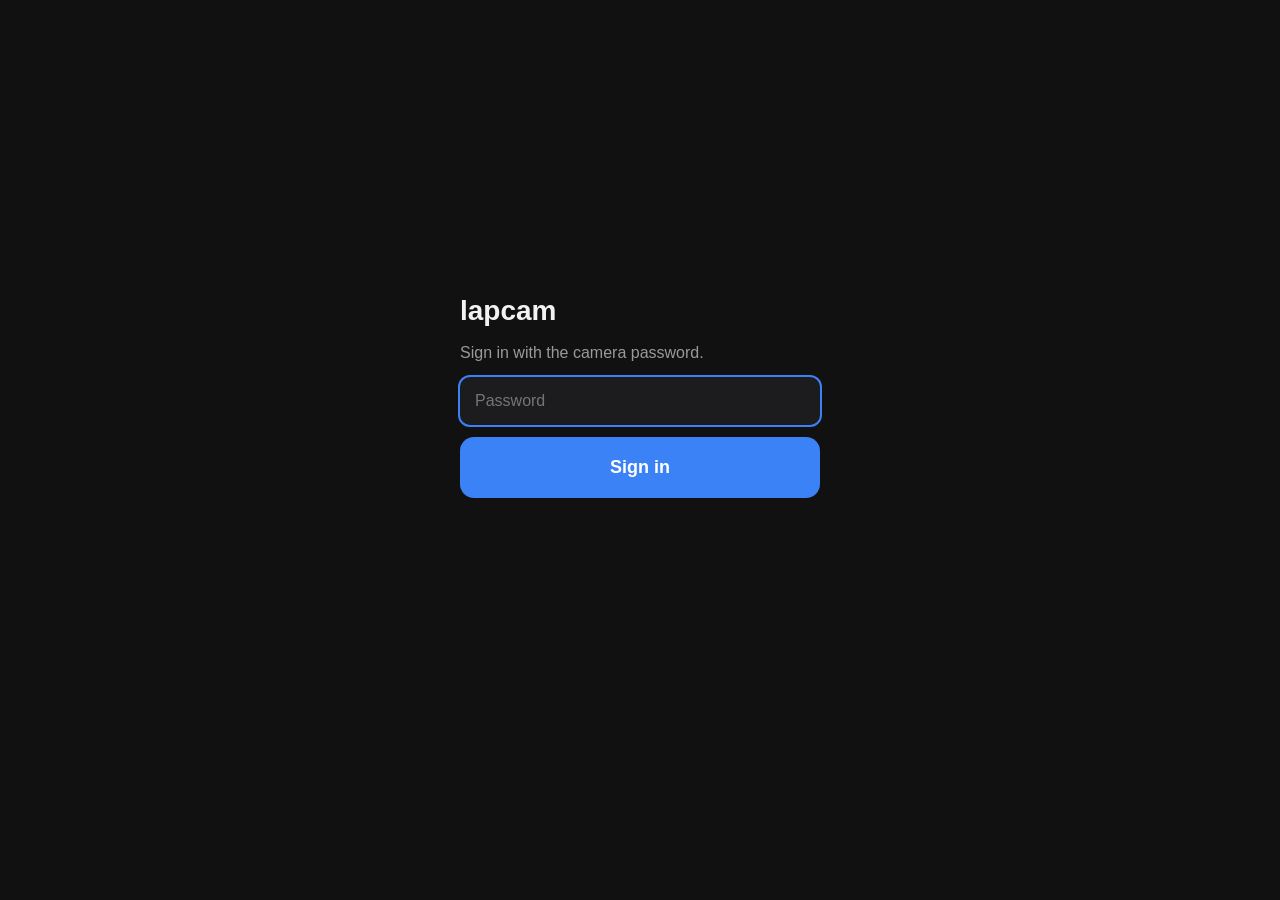
==== device/lapcam/static/index.html @ 96cc1e4d "feat: 版の表示を Camera カードから画面の下部へ (Reboot / Sign out の下に小さく lapcam の版・イメージの版・Thingino の版、不一致は赤)。サインイン画面" ====
<!doctype html>
<html lang="en">
<head>
<meta charset="utf-8">
<meta name="viewport" content="width=device-width, initial-scale=1, viewport-fit=cover">
<meta name="apple-mobile-web-app-capable" content="yes">
<meta name="theme-color" content="#111">
<title>lapcam</title>
<link rel="stylesheet" href="app.css">
</head>
<body>

<section id="login" class="screen hidden">
  <form id="login-form" autocomplete="on">
    <h1>lapcam</h1>
    <p>Sign in with the camera password.</p>
    <input id="password" type="password" name="password" placeholder="Password" autocomplete="current-password" autofocus>
    <button type="submit" class="big">Sign in</button>
    <p id="login-error" class="error"></p>
    <p class="version" id="login-version"></p>
  </form>
</section>

<section id="app" class="screen hidden">
  <div id="preview-box">
    <img id="preview" alt="preview">
    <video id="preview-video" class="hidden" muted playsinline autoplay></video>
    <div id="preview-off" class="overlay-msg hidden">No preview</div>
  </div>
  <div class="side">
  <div class="badges">
    <span id="badge-live" class="badge live hidden">LIVE <span class="t">0:00</span></span>
    <span id="badge-rec" class="badge rec hidden">REC <span class="t">0:00</span></span>
    <span id="badge-idle" class="badge idle">Off air</span>
    <button id="btn-preview-mode" class="small modebtn" title="Switch between smooth video and still pictures">Video</button>
  </div>

  <div class="actions">
    <button id="btn-live" class="big">Go live</button>
    <button id="btn-rec" class="big">Record</button>
  </div>
  <p id="action-msg" class="msg"></p>
  <p id="status-errors" class="msg"></p>

  <div class="cards">
    <div class="card">
      <div class="label">Stream</div>
      <div class="value"><span id="st-fps">-</span> fps · <span id="st-kbps">-</span> kb/s</div>
      <div class="sub">sent <span id="st-tx">-</span> kb/s · restarts <span id="st-restarts">-</span></div>
    </div>
    <div class="card">
      <div class="label">Profile</div>
      <div class="value" id="st-profile">-</div>
      <div class="sub">auto start <span id="st-autostart">-</span></div>
    </div>
    <div class="card">
      <div class="label">Picture</div>
      <div class="toggles">
        <button id="btn-hflip" class="toggle">Flip left/right</button>
        <button id="btn-vflip" class="toggle">Flip up/down</button>
      </div>
    </div>
    <div class="card wide">
      <div class="label">Camera</div>
      <div class="value"><span id="hostname">camera</span> <span class="dim" id="st-ip">-</span></div>
      <div class="sub">Wi-Fi: <span id="st-wifi">-</span></div>
      <div class="sub">SD card: <span id="st-sd">-</span></div>
      <div class="sub">up <span id="st-uptime">-</span> · load <span id="st-load">-</span> · free memory <span id="st-mem">-</span> MB</div>
    </div>
  </div>
  <p id="ap-banner" class="banner hidden">Access point mode: the camera is on its own Wi-Fi "lapcam". Fix the Wi-Fi settings in the Wi-Fi tab, then reboot to join them.</p>
  <p class="foot"><button id="btn-reboot" class="small">Reboot camera</button> <button id="btn-logout" class="small">Sign out</button></p>
  <p class="foot version" id="st-version">lapcam</p>
  </div><!-- /side -->
</section>

<section id="sheet-stream" class="sheet hidden">
  <header><div class="title">Stream</div></header>
  <div class="sheet-body">
    <h2>Stream keys</h2>
    <p class="help">One profile is active. Changing the active one or its key restarts the stream (a few seconds off air).</p>
    <div id="profiles"></div>
    <div class="row">
      <button id="btn-add-profile">Add profile</button>
      <button id="btn-save-profiles" class="primary">Save</button>
    </div>
    <p id="profiles-msg" class="msg"></p>

    <h2>Start at boot</h2>
    <div class="row">
      <button id="btn-autostart" class="toggle">Start streaming when the camera boots</button>
    </div>

    <h2>Video quality</h2>
    <p class="help">Applying restarts the camera's encoder: the stream and the recording stop for about 10 seconds and come back by themselves.</p>
    <div id="quality" class="panel"></div>
    <p id="quality-msg" class="msg"></p>

    <h2>Stream log</h2>
    <pre id="log">-</pre>
  </div>
</section>

<section id="sheet-osd" class="sheet hidden">
  <div id="osd-preview-box">
    <img id="osd-preview" alt="preview">
    <div id="osd-layer"></div>
  </div>
  <div class="sheet-body">
    <p class="help">Drag an element to move it. It snaps to the edges. Tap one to change its size or what it shows. Every change is saved at once.</p>
    <div id="osd-chips" class="chips"></div>
    <div id="osd-panel" class="panel hidden"></div>
    <p id="osd-msg" class="msg"></p>
  </div>
</section>

<section id="sheet-rec" class="sheet hidden">
  <header><div class="title">Recordings</div></header>
  <div class="sheet-body">
    <div id="rec-player-box" class="hidden">
      <video id="rec-player" controls playsinline preload="metadata"></video>
      <div class="row"><span id="rec-player-title" class="help"></span><button id="rec-player-close" class="small">Close</button></div>
    </div>
    <h2>Recorder</h2>
    <p class="help">Each tap is saved at once. The clip length applies to the next recording you start.</p>
    <div id="rec-settings" class="panel"></div>
    <p id="rec-msg" class="msg"></p>
    <h2>Clips on the SD card</h2>
    <p id="rec-info" class="help">-</p>
    <div id="rec-bulk" class="bulk hidden">
      <span id="rec-bulk-info"></span>
      <button id="rec-bulk-zip">Download as zip</button>
      <button id="rec-bulk-delete" class="danger">Delete</button>
      <button id="rec-bulk-clear" class="small">Clear</button>
    </div>
    <div id="rec-list"></div>
  </div>
</section>

<section id="sheet-wifi" class="sheet hidden">
  <header><div class="title">Wi-Fi</div></header>
  <div class="sheet-body">
    <h2>Now</h2>
    <div class="card"><div class="value" id="wifi-current">-</div></div>
    <h2>Saved networks</h2>
    <p class="help">The camera joins the first one it finds, from the top. ▲ moves a network to the top.</p>
    <div id="wifi-list"></div>
    <div class="row"><button id="wifi-save" class="primary" disabled>No changes</button></div>
    <p id="wifi-sdnote" class="help"></p>
    <p id="wifi-msg" class="msg"></p>
    <h2>Add a network</h2>
    <p class="help">A scan pauses the camera's own Wi-Fi for a moment: the stream may stutter for a second.</p>
    <div class="row"><button id="wifi-scan">Scan</button></div>
    <div id="wifi-scan-list" class="chips"></div>
    <div class="panel">
      <input id="wifi-ssid" placeholder="Network name (SSID)" maxlength="32" autocapitalize="off" autocorrect="off">
      <input id="wifi-psk" type="password" placeholder="Password" autocomplete="off">
      <label class="active-row"><input type="checkbox" id="wifi-open"> <span>no password (open network)</span></label>
      <button id="wifi-add" class="primary">Add to the list</button>
    </div>
  </div>
</section>

<nav id="tabs" class="hidden">
  <button data-tab="home" class="on"><span class="ico">&#9673;</span>Camera</button>
  <button data-tab="osd"><span class="ico">&#9638;</span>OSD</button>
  <button data-tab="stream"><span class="ico">&#9654;</span>Stream</button>
  <button data-tab="rec"><span class="ico">&#9679;</span>Recordings</button>
  <button data-tab="wifi"><span class="ico">&#8776;</span>Wi-Fi</button>
</nav>

<template id="tpl-profile">
  <div class="profile">
    <label class="active-row"><input type="radio" name="active"> <span>active</span></label>
    <input class="p-name" placeholder="Name" maxlength="40">
    <input class="p-url" placeholder="rtmps://a.rtmps.youtube.com:443/live2">
    <div class="keyrow"><input class="p-key" type="password" placeholder="Stream key" autocomplete="off"><button class="p-show small" type="button">Show</button></div>
    <button class="p-remove small">Remove</button>
  </div>
</template>

<script src="video.js"></script>
<script src="app.js"></script>
<script src="osd.js"></script>
<script src="recordings.js"></script>
<script src="wifi.js"></script>
</body>
</html>
---- device/lapcam/static/app.css ----
:root {
  --bg: #111;
  --panel: #1c1c1e;
  --text: #f2f2f2;
  --muted: #9a9a9a;
  --line: #2c2c2e;
  --accent: #3b82f6;
  --red: #e5484d;
  --green: #30a46c;
  color-scheme: dark;
}
* { box-sizing: border-box; }
html, body { margin: 0; background: var(--bg); color: var(--text); font: 16px/1.4 -apple-system, "Helvetica Neue", Roboto, sans-serif; -webkit-text-size-adjust: 100%; }
button, input { font: inherit; }
.hidden { display: none !important; }
.screen { min-height: 100vh; padding-bottom: calc(var(--nav) + env(safe-area-inset-bottom)); }
:root { --nav: 64px; }

/* sign in */
#login { display: flex; align-items: center; justify-content: center; }
#login-form { width: min(360px, 92vw); display: flex; flex-direction: column; gap: 12px; }
#login h1 { margin: 0; font-size: 28px; }
#login p { margin: 0; color: var(--muted); }
input { width: 100%; padding: 12px 14px; border-radius: 10px; border: 1px solid var(--line); background: var(--panel); color: var(--text); }
input:focus { outline: 2px solid var(--accent); border-color: transparent; }
.error { color: var(--red); min-height: 1.4em; }

/* header */
header { display: flex; flex-wrap: wrap; align-items: center; gap: 6px 10px; padding: calc(6px + env(safe-area-inset-top)) 12px 6px; }
header .title { font-weight: 600; font-size: 14px; color: var(--muted); flex: 1 1 100%; overflow: hidden; text-overflow: ellipsis; white-space: nowrap; }
.chips { display: flex; flex-wrap: wrap; gap: 6px; flex: 1 1 100%; }
.chip { background: var(--panel); border: 1px solid var(--line); border-radius: 999px; padding: 2px 10px; font-size: 13px; color: var(--muted); white-space: nowrap; max-width: 100%; overflow: hidden; text-overflow: ellipsis; }
.sheet header .title { font-size: 18px; color: var(--text); }
.chip.warn { color: #f5a524; border-color: #f5a524; }
.chip.bad { color: var(--red); border-color: var(--red); }
button.icon { background: none; border: none; color: var(--text); font-size: 22px; padding: 4px 8px; }

/* preview */
#preview-box { position: relative; width: 100%; aspect-ratio: 16 / 9; background: #000; overflow: hidden; margin-top: env(safe-area-inset-top); }
#preview, #preview-video { width: 100%; height: 100%; object-fit: contain; display: block; background: #000; }
.overlay-msg { position: absolute; inset: 0; display: flex; align-items: center; justify-content: center; color: var(--muted); }
.badges { display: flex; gap: 8px; padding: 10px 12px 0; min-height: 36px; }
.badge { padding: 4px 12px; border-radius: 6px; font-weight: 700; font-size: 14px; letter-spacing: .5px; background: var(--panel); color: var(--muted); }
.badge.idle { font-weight: 500; }
.badge.live { color: #fff; background: var(--red); }
.badge.rec { color: #fff; background: #b91c1c; }
.badge .t { font-weight: 400; font-variant-numeric: tabular-nums; margin-left: 4px; }

/* actions */
.actions { display: grid; grid-template-columns: 1fr 1fr; gap: 10px; padding: 12px; }
button.big { padding: 18px 12px; font-size: 18px; font-weight: 600; border-radius: 14px; border: none; background: var(--accent); color: #fff; min-height: 60px; }
button.big.on { background: var(--red); }
button.big.confirm { background: #f5a524; color: #000; }
button.big:disabled { opacity: .5; }
.msg { min-height: 1.4em; margin: 0 12px; color: var(--muted); font-size: 14px; }
.msg.error { color: var(--red); }

/* cards */
.cards { display: grid; grid-template-columns: 1fr 1fr; gap: 10px; padding: 12px; }
.card { background: var(--panel); border-radius: 12px; padding: 12px; min-height: 84px; }
.card .label { color: var(--muted); font-size: 12px; text-transform: uppercase; letter-spacing: .5px; }
.card .value { font-size: 18px; font-weight: 600; margin-top: 4px; overflow-wrap: anywhere; }
.card .sub { color: var(--muted); font-size: 13px; margin-top: 2px; }
.card.wide { grid-column: 1 / -1; }
.card .dim { color: var(--muted); font-weight: 400; font-size: 14px; }
.sub .warn { color: #f5a524; }
.sub .bad { color: var(--red); }
.toggles { display: flex; flex-direction: column; gap: 8px; margin-top: 8px; }
button.toggle { padding: 10px; border-radius: 10px; border: 1px solid var(--line); background: var(--bg); color: var(--text); text-align: left; }
button.toggle.on { border-color: var(--green); background: rgba(48,164,108,.15); }
button.toggle.on::before { content: "✓ "; color: var(--green); }

/* settings sheet */
.sheet { position: fixed; inset: 0 0 calc(var(--nav) + env(safe-area-inset-bottom)) 0; background: var(--bg); overflow-y: auto; z-index: 10; padding-bottom: 24px; }
/* bottom tabs: big targets, always visible */
#tabs { position: fixed; left: 0; right: 0; bottom: 0; z-index: 20; display: grid; grid-auto-flow: column; height: calc(var(--nav) + env(safe-area-inset-bottom)); padding-bottom: env(safe-area-inset-bottom); background: var(--panel); border-top: 1px solid var(--line); }
#tabs button { background: none; border: none; color: var(--muted); font-size: 13px; display: flex; flex-direction: column; align-items: center; justify-content: center; gap: 2px; }
#tabs button .ico { font-size: 22px; line-height: 1; }
#tabs button.on { color: var(--accent); }
.sheet-body { padding: 0 12px; }
.sheet h2 { font-size: 15px; color: var(--muted); margin: 24px 0 8px; text-transform: uppercase; letter-spacing: .5px; }
.help { color: var(--muted); font-size: 14px; margin: 0 0 10px; }
.row { display: flex; gap: 10px; margin-top: 10px; }
.row button { flex: 1; padding: 12px; border-radius: 10px; border: 1px solid var(--line); background: var(--panel); color: var(--text); }
.row button.primary { background: var(--accent); border-color: var(--accent); color: #fff; }
.profile { background: var(--panel); border-radius: 12px; padding: 12px; margin-bottom: 10px; display: flex; flex-direction: column; gap: 8px; }
.profile .active-row { display: flex; align-items: center; gap: 8px; color: var(--muted); }
.profile input[type=radio] { width: 20px; height: 20px; }
.profile .p-remove { align-self: flex-end; }
button.small { padding: 6px 12px; border-radius: 8px; border: 1px solid var(--line); background: var(--bg); color: var(--muted); }
pre#log { background: var(--panel); border-radius: 10px; padding: 10px; font-size: 11px; white-space: pre-wrap; overflow-wrap: anywhere; max-height: 40vh; overflow: auto; color: var(--muted); }
a { color: var(--accent); }
.foot { text-align: center; margin: 4px 0 16px; }
.version { color: var(--muted); font-size: 12px; text-align: center; }
.version.bad { color: #ff6b6b; }

/* portrait phone: the preview is as wide as the screen (above). Landscape
   phone, tablet, PC: the preview takes the height of the screen on the left,
   the buttons and cards scroll in a column on the right. */
@media (orientation: landscape) and (min-width: 640px) {
  #app { display: grid; grid-template-columns: minmax(0, 1fr) clamp(300px, 34vw, 420px); grid-template-rows: minmax(0, 1fr); height: calc(100vh - var(--nav) - env(safe-area-inset-bottom)); height: calc(100dvh - var(--nav) - env(safe-area-inset-bottom)); min-height: 0; padding-bottom: 0; }
  #preview-box { grid-column: 1; grid-row: 1; aspect-ratio: auto; height: 100%; margin-top: 0; }
  .side { grid-column: 2; grid-row: 1; overflow-y: auto; }
  .cards { grid-template-columns: 1fr; }
}
@media (min-width: 1100px) {
  .sheet-body { max-width: 900px; margin: 0 auto; }
}

/* OSD editor */
#osd-preview-box { position: relative; width: 100%; aspect-ratio: 16 / 9; background: #000; overflow: hidden; margin-top: env(safe-area-inset-top); touch-action: none; }
#osd-preview { width: 100%; height: 100%; object-fit: contain; display: block; }
#osd-layer { position: absolute; left: 0; top: 0; width: 100%; height: 100%; }
.osd-el { position: absolute; border: 2px solid rgba(255,255,255,.7); border-radius: 4px; color: #fff; font-size: 11px; font-weight: 600; padding: 2px 4px; background: rgba(59,130,246,.18); overflow: hidden; white-space: nowrap; text-shadow: 0 1px 2px #000; cursor: move; touch-action: none; user-select: none; -webkit-user-select: none; }
.osd-el.off { border-style: dashed; opacity: .55; background: rgba(0,0,0,.25); }
.osd-el.sel { border-color: #f5a524; background: rgba(245,165,36,.25); z-index: 2; }
.osd-el.fixed { cursor: default; }
.chips { display: flex; flex-wrap: wrap; gap: 6px; margin: 8px 0; }
.chipbtn { background: var(--panel); border: 1px solid var(--line); border-radius: 999px; padding: 6px 12px; font-size: 13px; color: var(--text); }
.chipbtn.off { color: var(--muted); border-style: dashed; }
.chipbtn.on { border-color: #f5a524; color: #f5a524; }
.panel { background: var(--panel); border-radius: 12px; padding: 12px; display: flex; flex-direction: column; gap: 10px; }
.panel h2 { margin: 0; font-size: 16px; color: var(--text); text-transform: none; letter-spacing: 0; }
.panel .lbl { color: var(--muted); font-size: 13px; }
.panel textarea { width: 100%; padding: 10px; border-radius: 10px; border: 1px solid var(--line); background: var(--bg); color: var(--text); font-family: ui-monospace, Menlo, monospace; font-size: 13px; }
.panel button.primary { padding: 12px; border-radius: 10px; border: none; background: var(--accent); color: #fff; }
.panel input[type=file] { padding: 6px 0; border: none; background: none; }
.stepper { display: grid; grid-template-columns: 1fr 48px 1fr 48px; align-items: center; gap: 8px; }
.stepper .lbl { color: var(--muted); font-size: 13px; }
.stepper .val { text-align: center; font-variant-numeric: tabular-nums; }
.stepper button { height: 44px; border-radius: 10px; border: 1px solid var(--line); background: var(--bg); color: var(--text); font-size: 20px; }
@media (orientation: landscape) and (min-width: 640px) {
  #sheet-osd { display: grid; grid-template-columns: minmax(0, 1fr) clamp(300px, 34vw, 420px); }
  #osd-preview-box { aspect-ratio: auto; height: 100%; margin-top: 0; }
  #sheet-osd .sheet-body { overflow-y: auto; }
}

/* recordings */
#rec-player { width: 100%; background: #000; border-radius: 10px; aspect-ratio: 16 / 9; }
#rec-player-box .row { align-items: center; }
#rec-player-box .row .help { flex: 1; margin: 0; overflow-wrap: anywhere; }
#rec-list h3 { font-size: 13px; color: var(--muted); margin: 14px 0 6px; font-weight: 500; }
.rec-row { display: grid; grid-template-columns: auto 1fr auto auto auto auto; gap: 8px; align-items: center; background: var(--panel); border-radius: 10px; padding: 8px 10px; margin-bottom: 6px; }
.rec-name { font-variant-numeric: tabular-nums; font-weight: 600; }
.rec-size { color: var(--muted); font-size: 13px; }
.rec-row button, .btnlink { padding: 8px 10px; border-radius: 8px; border: 1px solid var(--line); background: var(--bg); color: var(--text); font-size: 13px; text-decoration: none; }
.rec-row button.danger { color: var(--red); }

/* quality */
.choices { display: grid; grid-template-columns: 1fr 1fr; gap: 8px; }
.choices button { padding: 12px; border-radius: 10px; border: 1px solid var(--line); background: var(--bg); color: var(--text); }
.choices button.on { border-color: var(--accent); color: var(--accent); }
.panel button.apply { padding: 14px; border-radius: 10px; border: none; background: var(--accent); color: #fff; font-weight: 600; }
.panel button.apply.confirm { background: #f5a524; color: #000; }
.panel button.apply:disabled { opacity: .5; }

/* wifi */
.wifi-row { display: grid; grid-template-columns: 1fr auto auto; gap: 8px; align-items: center; background: var(--panel); border-radius: 10px; padding: 8px 10px; margin-bottom: 6px; }
.wifi-row button { padding: 8px 12px; border-radius: 8px; border: 1px solid var(--line); background: var(--bg); color: var(--text); font-size: 14px; }
.wifi-row button.danger { color: var(--red); }
.wifi-row button:disabled { opacity: .35; }
.row button.confirm { background: #f5a524; border-color: #f5a524; color: #000; }
.panel label.active-row { display: flex; align-items: center; gap: 8px; color: var(--muted); }
.panel input[type=checkbox] { width: 20px; height: 20px; }
#tabs button { font-size: 12px; }

.rec-row input[type=checkbox], #rec-list h3 input[type=checkbox] { width: 22px; height: 22px; margin: 0 4px 0 0; vertical-align: middle; }
#rec-list h3 { display: flex; align-items: center; gap: 6px; }
.bulk { position: sticky; top: 0; z-index: 3; display: flex; flex-wrap: wrap; gap: 8px; align-items: center; background: var(--panel); border: 1px solid var(--accent); border-radius: 10px; padding: 8px 10px; margin-bottom: 8px; }
.bulk span { flex: 1 1 100%; font-size: 13px; color: var(--muted); }
.bulk button { padding: 10px 12px; border-radius: 8px; border: 1px solid var(--line); background: var(--bg); color: var(--text); flex: 1; }
.bulk button.danger { color: var(--red); }
.bulk button.confirm { background: #f5a524; color: #000; border-color: #f5a524; }
.bulk button.small { flex: 0; }

.banner { margin: 8px 12px 0; padding: 10px 12px; border-radius: 10px; background: rgba(245,165,36,.15); border: 1px solid #f5a524; color: #f5a524; font-size: 14px; }
.foot button.confirm { background: #f5a524; color: #000; border-color: #f5a524; }

.keyrow { display: flex; gap: 6px; }
.keyrow input { flex: 1; }

.badges .modebtn { margin-left: auto; }
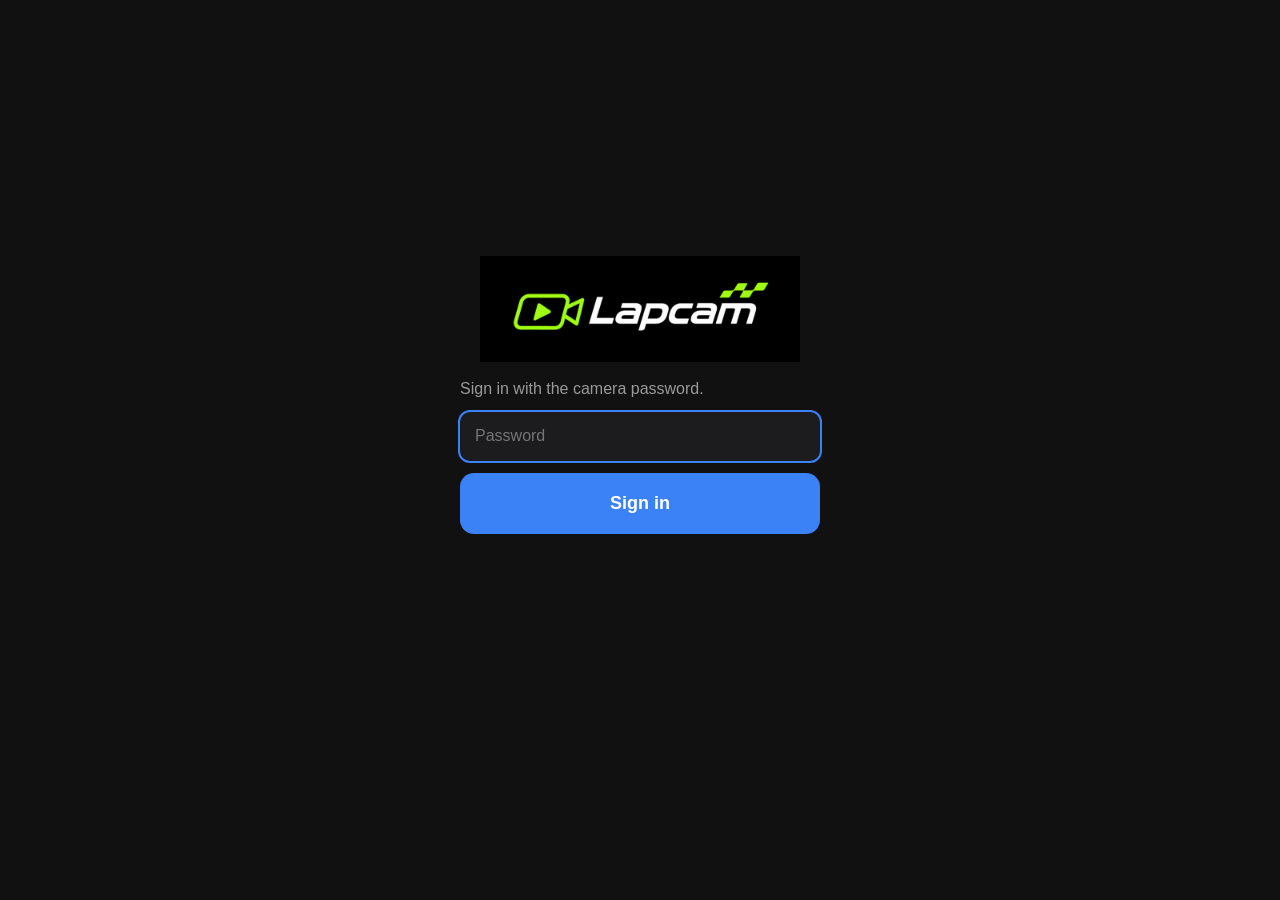
==== commit fa314f50: "feat: lapcam のロゴ (docs/images/lapcam-logo.png、2172×724) を README の先頭と Web UI のサインイン画面 (800 px に縮小した " ====
--- a/device/lapcam/static/index.html
+++ b/device/lapcam/static/index.html
@@ -12,7 +12,7 @@
 
 <section id="login" class="screen hidden">
   <form id="login-form" autocomplete="on">
-    <h1>lapcam</h1>
+    <h1><img src="logo.png" alt="lapcam" class="logo"></h1>
     <p>Sign in with the camera password.</p>
     <input id="password" type="password" name="password" placeholder="Password" autocomplete="current-password" autofocus>
     <button type="submit" class="big">Sign in</button>
@@ -70,7 +70,7 @@
   </div>
   <p id="ap-banner" class="banner hidden">Access point mode: the camera is on its own Wi-Fi "lapcam". Fix the Wi-Fi settings in the Wi-Fi tab, then reboot to join them.</p>
   <p class="foot"><button id="btn-reboot" class="small">Reboot camera</button> <button id="btn-logout" class="small">Sign out</button></p>
-  <p class="foot version" id="st-version">lapcam</p>
+  <p class="foot version" id="st-version"></p>
   </div><!-- /side -->
 </section>
 
--- a/device/lapcam/static/app.css
+++ b/device/lapcam/static/app.css
@@ -20,6 +20,7 @@
 #login { display: flex; align-items: center; justify-content: center; }
 #login-form { width: min(360px, 92vw); display: flex; flex-direction: column; gap: 12px; }
 #login h1 { margin: 0; font-size: 28px; }
+#login h1 .logo { display: block; width: 100%; max-width: 320px; height: auto; margin: 0 auto 4px; }
 #login p { margin: 0; color: var(--muted); }
 input { width: 100%; padding: 12px 14px; border-radius: 10px; border: 1px solid var(--line); background: var(--panel); color: var(--text); }
 input:focus { outline: 2px solid var(--accent); border-color: transparent; }
@@ -92,7 +93,7 @@
 a { color: var(--accent); }
 .foot { text-align: center; margin: 4px 0 16px; }
 .version { color: var(--muted); font-size: 12px; text-align: center; }
-.version.bad { color: #ff6b6b; }
+.version.bad { color: var(--red); }
 
 /* portrait phone: the preview is as wide as the screen (above). Landscape
    phone, tablet, PC: the preview takes the height of the screen on the left,
